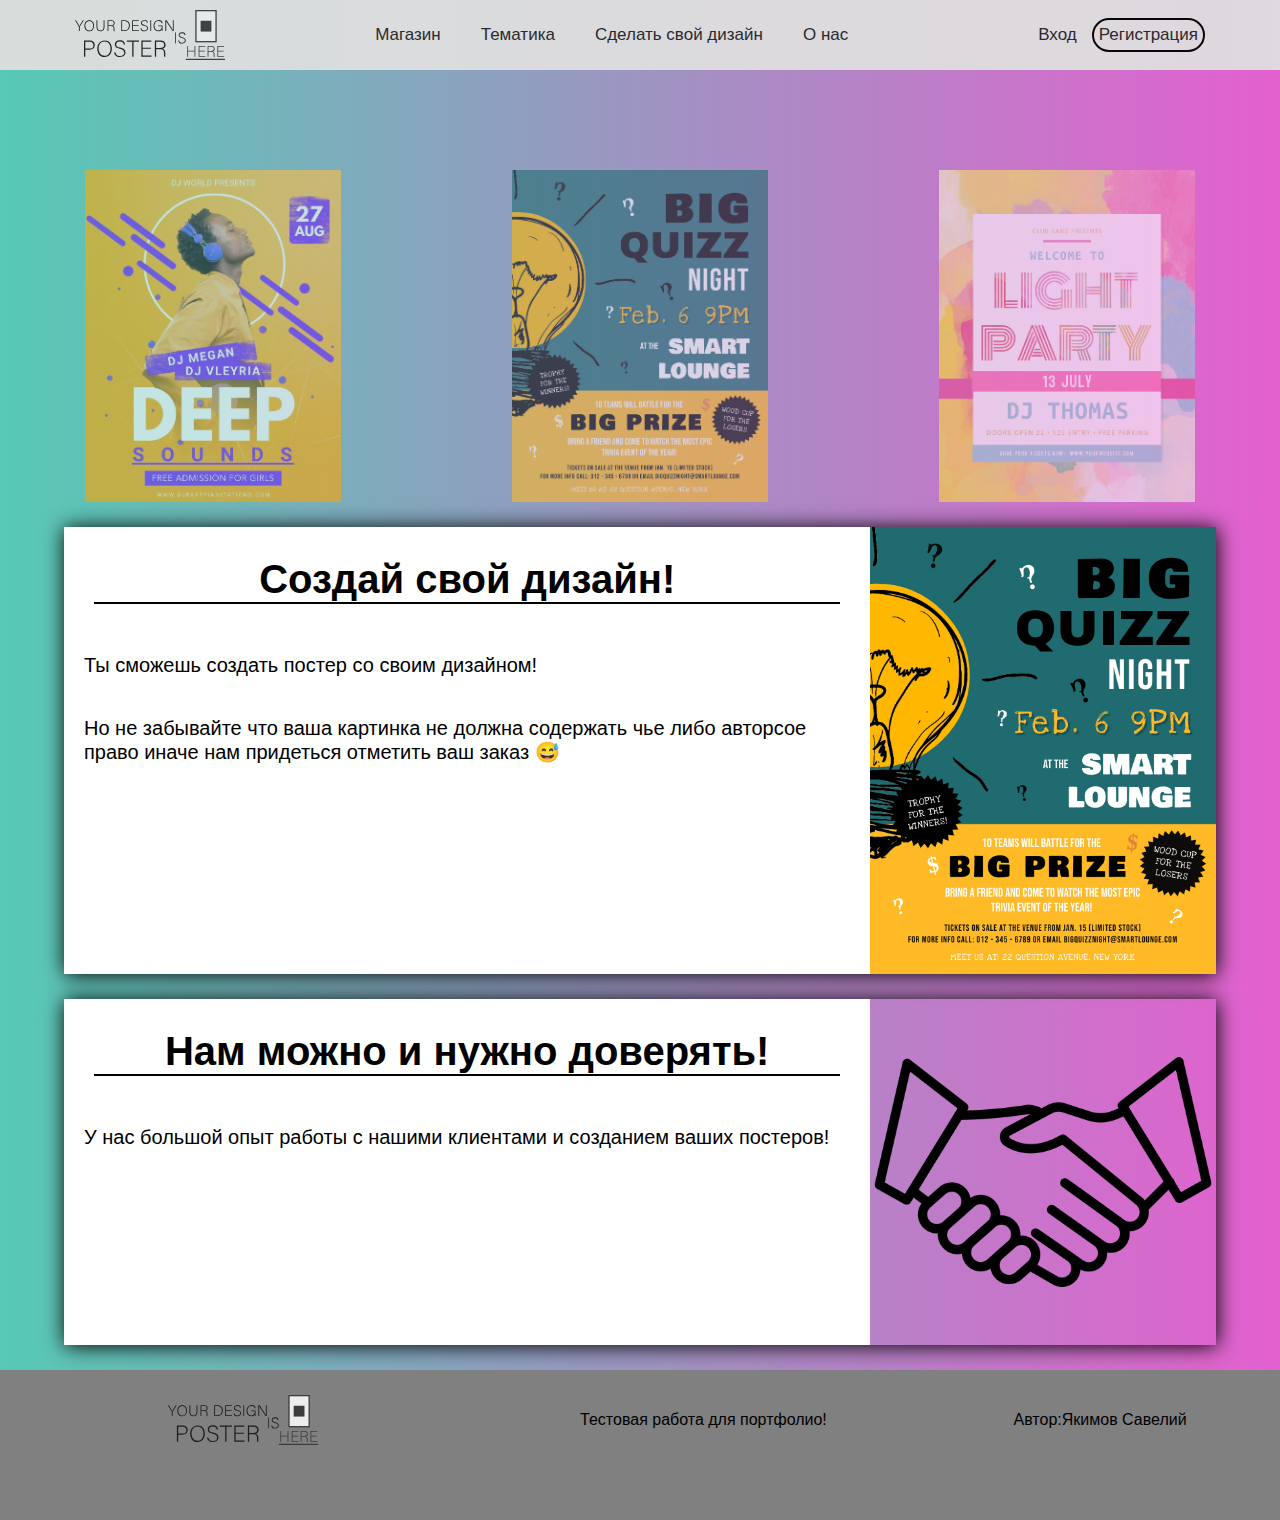
==== index.html @ 0626311f "relese" ====
<!DOCTYPE html>
<html lang="en">
<head>
    <meta charset="UTF-8">
    <meta http-equiv="X-UA-Compatible" content="IE=edge">
    <meta name="viewport" content="width=device-width, initial-scale=1.0">
    <title>Document</title>
    <link rel="stylesheet" href="./main.css">
    <link rel="stylesheet" href="./firstPage.css">
</head>
<body>
    <header>
        <img class="logo" src="./SVG/logo.svg" alt="">
        <nav class="nav">
            <a href="#" class="text-in-head"><p>Магазин</p></a>
            <a href="#" class="text-in-head"><p>Тематика</p></a>
            <a href="#" class="text-in-head"><p>Сделать свой дизайн</p></a>
            <a href="#" class="text-in-head"><p>О нас</p></a>
        </nav>
        <div class="reg">
            <a href="#" class="text-in-head"><p>Вход</p></a>
            <a href="#" class="text-in-head reg-button"><p>Регистрация</p></a>
        </div>
    </header>
    <main>
        <section>
            <div class="posters">
                <img class="pic pic-one" src="./img/poster1.jpg" alt="">
                <img class="pic pic-two" src="./img/poster2.jpg" alt="">
                <img class="pic pic-three" src="./img/poster3.jpg" alt="">
            </div>
        </section>
        <section class="info">
            <div class="block-info">
                <h1 class="name-info">Создай свой дизайн!</h1>
                <p class="text-info">Ты сможешь создать постер со своим дизайном!</p>
                <p class="text-info">Но не забывайте что ваша картинка не должна содержать чье либо авторсое право иначе нам придеться отметить ваш заказ 😅</p>
            </div>
            <img src="./img/poster2.jpg" alt="">
        </section>
        <section class="info">
            <div class="block-info">
                <h1 class="name-info">Нам можно и нужно доверять!</h1>
                <p class="text-info">У нас большой опыт работы c нашими клиентами и созданием ваших постеров!</p>
            </div>
            <img src="./img/icon.png" alt="">
        </section>
        <footer>
            <div class="fot">
                <img class="logo" src="./SVG/logo.svg" alt="">
                <p>Тестовая работа для портфолио!</p>
                <p>Автор:Якимов Савелий</p>
            </div>
        </footer>
    </main>
</body>
</html>
---- main.css ----
*{
    margin: 0px;
    padding: 0px;
    transition: all 0.6s ease;
}
.logo{
    height: 50px;
}
p,h1,h2,h3{
    font-family: 'Lucida Sans', 'Lucida Sans Regular', 'Lucida Grande', 'Lucida Sans Unicode', Geneva, Verdana, sans-serif;
}
body{
    background: rgb(87,201,181);
    background: linear-gradient(90deg, rgba(87,201,181,1) 0%, rgba(228,96,207,1) 100%, rgba(0,212,255,1) 100%);
    max-width: 1408px;
    margin: auto;
    box-shadow: 1px 1px 20px;
}
header{
    opacity: 95%;
    z-index: 10000;
    height: 70px;
    width: 100%;
    background-color: rgb(223, 223, 223);
}
header,.nav,.reg{
    display: flex;
    justify-content: space-around;
    align-items: center;
}
.reg-button{
    margin-left: 15px;
    padding: 5px;
    text-align: center;
    border-radius: 20px;
    border: 2px solid black;
}
.reg-button:hover{
    background-color: white;
    color: black;
    border: 0;
    box-shadow: 1px 1px 7px;
}
.nav :not(last-child){
    padding-right: 20px;
}
.text-in-head{
    font-size: 17px;
    font-family: 'Lucida Sans', 'Lucida Sans Regular', 'Lucida Grande', 'Lucida Sans Unicode', Geneva, Verdana, sans-serif;
    color: rgb(37, 37, 37);
    text-decoration: none;
}
.nav .text-in-head:hover{
    transform: translateY(-5px);
    color: rgb(19, 19, 19);
}
footer{
    width: 100%;
    height: 150px;
    background-color: grey;
}
.fot{
    padding-top: 25px;
    display: flex;
    justify-content: space-around;
    align-items: center;
}
.fot img{
    width: 300px;
}
@media screen and (max-width: 1028px) and (min-width: 800px){
    footer{
        height: 100px;
    }
    .nav :not(last-child){
        padding-right: 10px;
    }
    .logo{
        height: 30px;
    }
    footer p{
        font-size: 15px;
    }
}
@media screen and (max-width: 800px){
    footer{
        height: 80px;
    }
    .nav :not(last-child){
        padding-right: 5px;
    }
    .logo{
        height: 20px;
    }
    footer p{
        font-size: 10px;
    }
}
---- firstPage.css ----
.pic{
    z-index: 1;
    width: 20%;
    opacity: 60%;
}
.pic:hover{
    transform: translateY(-5px);
    opacity: 100%;
    z-index: 10;
}
.posters{
    padding-top: 100px;
    display: flex;
    justify-content: space-around;
}
.info{
    font-size: 20px;
    display: flex;
    box-shadow: 1px 1px 20px;
    width: 90%;
    margin: auto;
    margin-top: 25px;
    margin-bottom: 25px;
}
.block-info{
    background-color: white;
    width: 70%;
}
.name-info{
    margin: 30px;
    text-align: center;
    border-bottom: 2px solid black;
}
.text-info{
    padding: 20px;
    text-align:left;
}
.info .block-info{
    width: 70%;
}
.info img{
    width: 30%;
}
@media screen and (max-width: 1028px) and (min-width: 800px){
    .text-in-head{
        font-size: 12px;
    }
    .name-info{
        margin: 20px;
    }
    .text-info{
        padding: 15px;
    }
    .info{
        font-size: 15px;
    }
}
@media screen and (max-width: 800px){
    .text-in-head{
        font-size: 8px;
    }
    .name-info{
        margin: 10px;
    }
    .text-info{
        padding: 5px;
    }
    .info{
        font-size: 10px;
    }
}
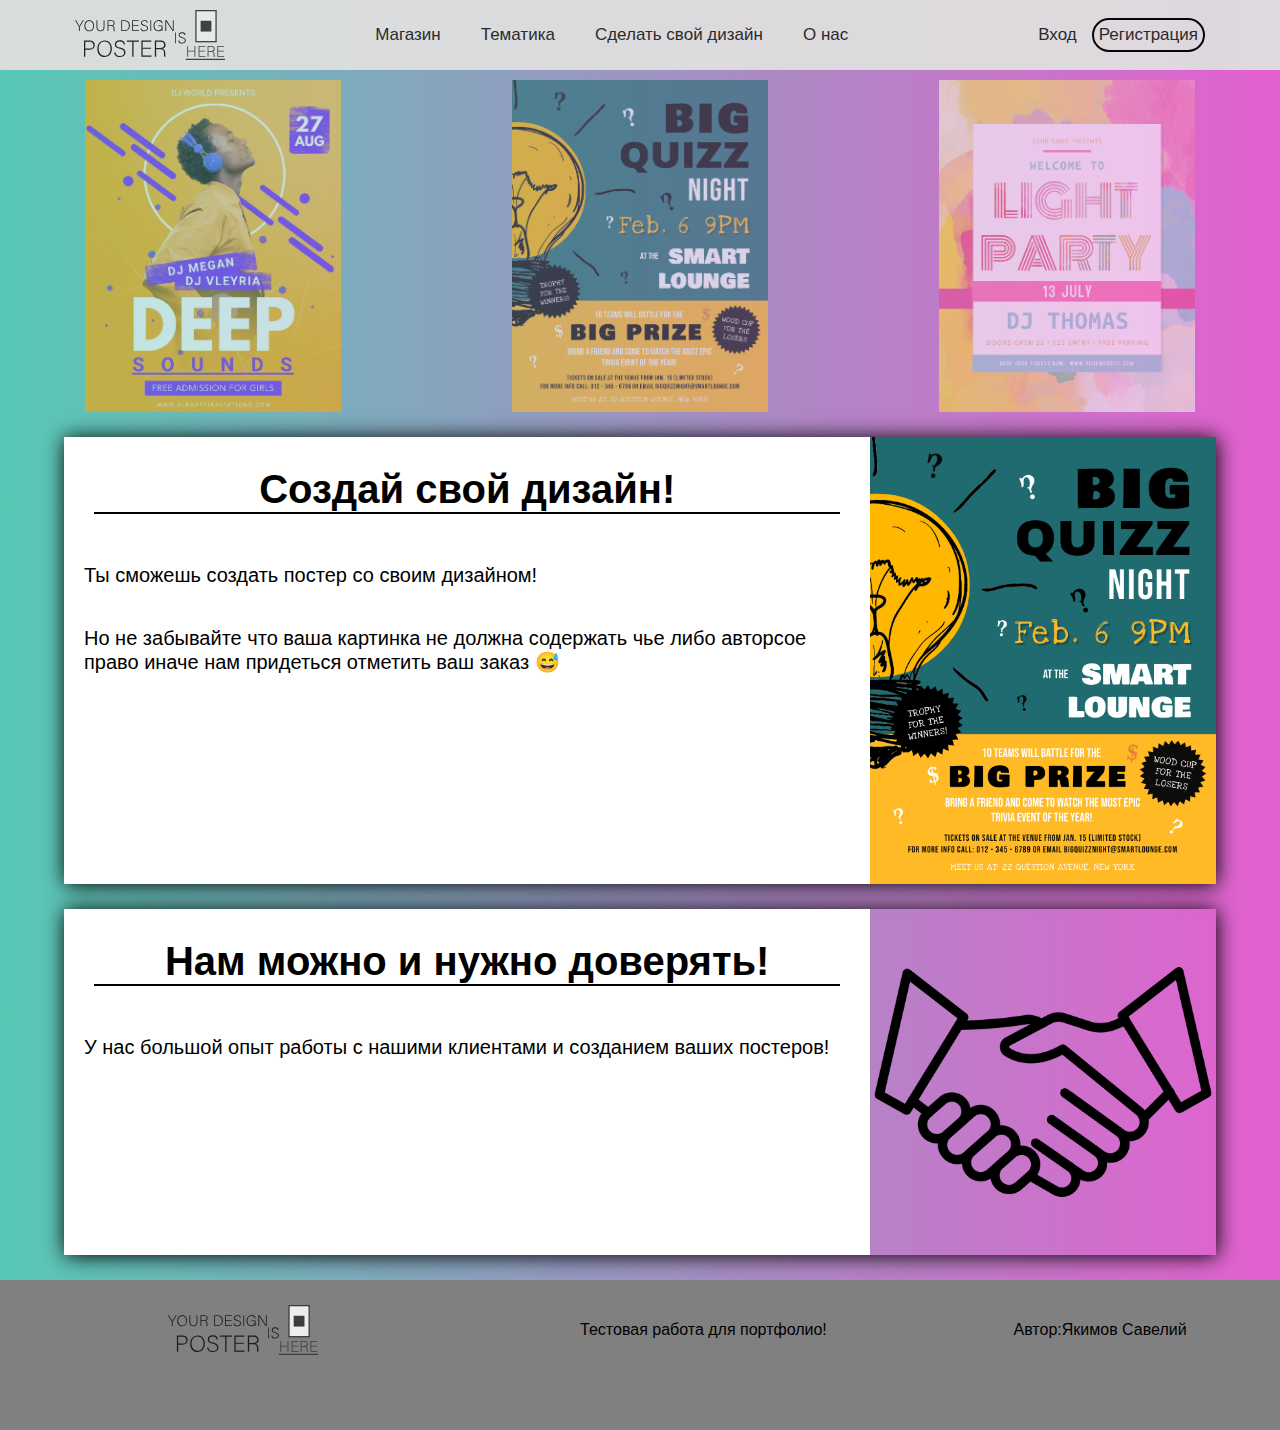
==== commit f41952ec: "relese" ====
--- a/index.html
+++ b/index.html
@@ -45,13 +45,13 @@
             </div>
             <img src="./img/icon.png" alt="">
         </section>
-        <footer>
-            <div class="fot">
-                <img class="logo" src="./SVG/logo.svg" alt="">
-                <p>Тестовая работа для портфолио!</p>
-                <p>Автор:Якимов Савелий</p>
-            </div>
-        </footer>
     </main>
+    <footer>
+        <div class="fot">
+            <img class="logo" src="./SVG/logo.svg" alt="">
+            <p>Тестовая работа для портфолио!</p>
+            <p>Автор:Якимов Савелий</p>
+        </div>
+    </footer>
 </body>
 </html>--- a/main.css
+++ b/main.css
@@ -82,7 +82,7 @@
         font-size: 15px;
     }
 }
-@media screen and (max-width: 800px){
+@media screen and (max-width: 800px) and (min-width: 600px){
     footer{
         height: 80px;
     }
@@ -96,4 +96,19 @@
         font-size: 10px;
     }
 }
+@media screen and (max-width: 600px){
+    footer{
+        height: 60px;
+    }
+    .nav :not(last-child){
+        padding-right: 3px;
+    }
+    .logo{
+        height: 20px;
+    }
+    footer p{
+        font-size: 8px;
+    }
+}
 
+
--- a/firstPage.css
+++ b/firstPage.css
@@ -9,7 +9,7 @@
     z-index: 10;
 }
 .posters{
-    padding-top: 100px;
+    padding-top: 10px;
     display: flex;
     justify-content: space-around;
 }
@@ -55,7 +55,7 @@
         font-size: 15px;
     }
 }
-@media screen and (max-width: 800px){
+@media screen and (max-width: 800px) and (min-width: 600px){
     .text-in-head{
         font-size: 8px;
     }
@@ -68,4 +68,18 @@
     .info{
         font-size: 10px;
     }
-}+}
+@media screen and (max-width: 600px){
+    .text-in-head{
+        font-size: 6px;
+    }
+    .name-info{
+        margin: 8px;
+    }
+    .text-info{
+        padding: 4px;
+    }
+    .info{
+        font-size: 8px;
+    }
+}
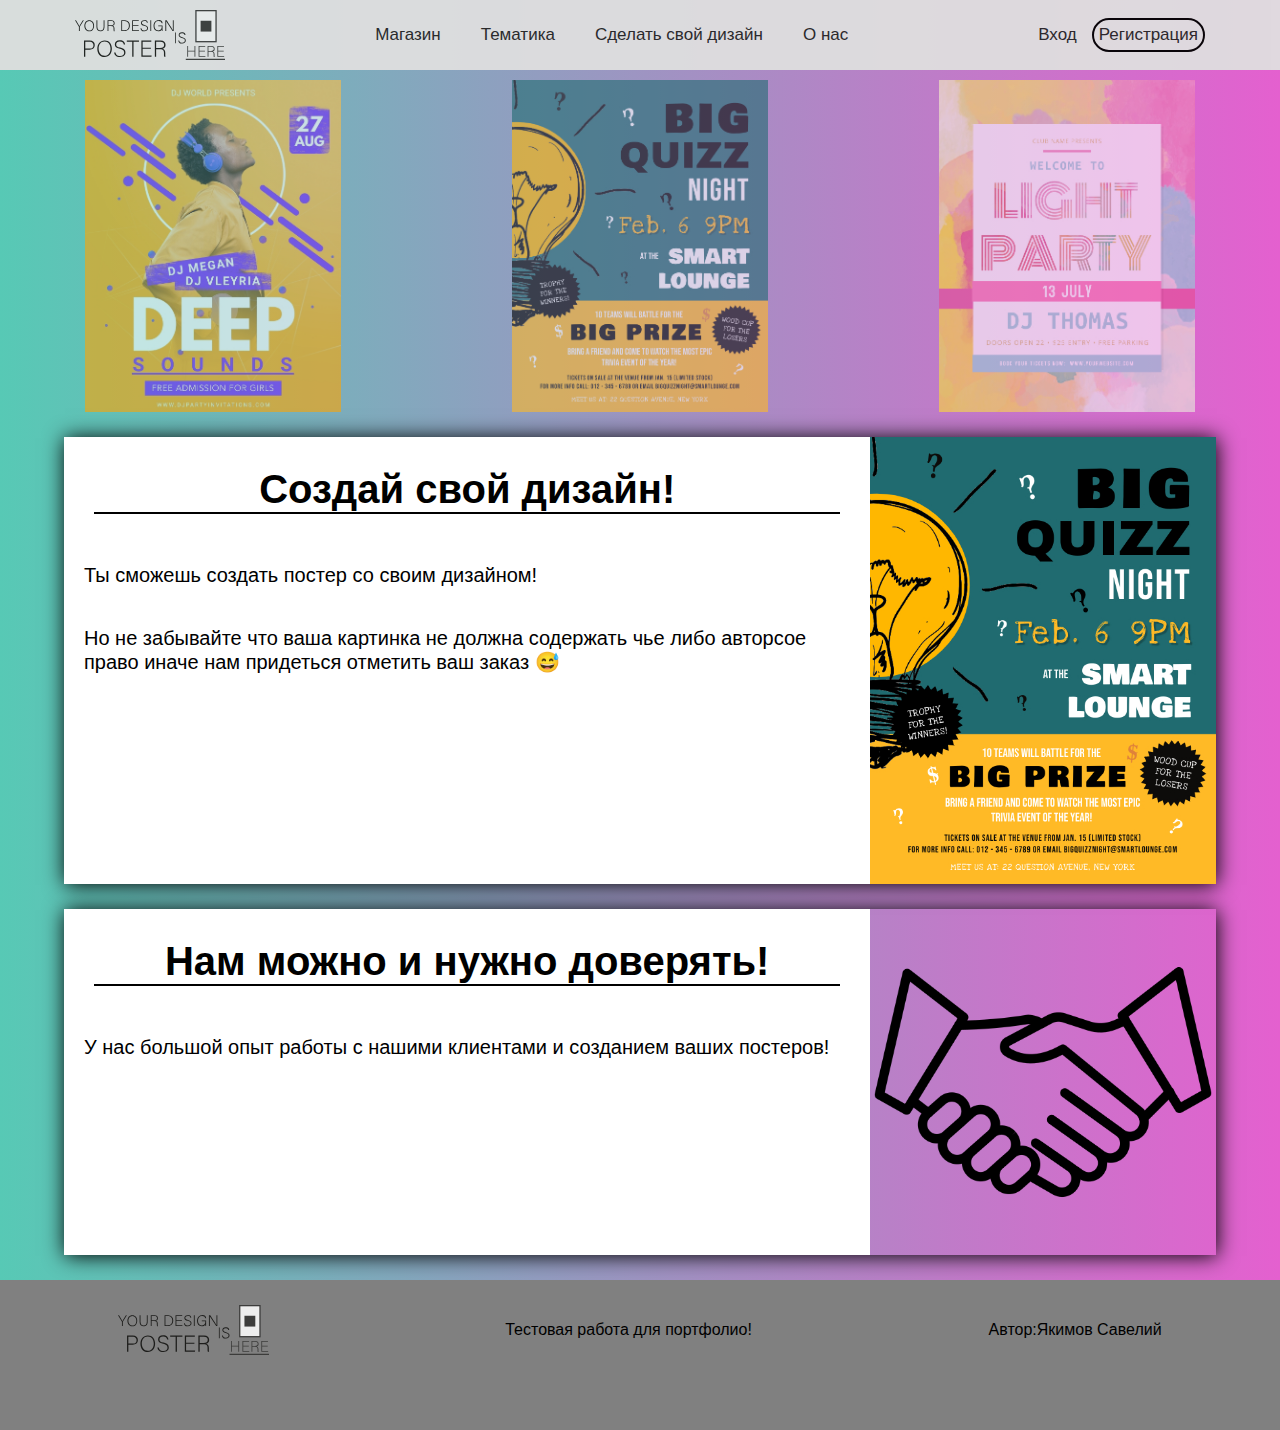
==== commit c660e36a: "relese" ====
--- a/index.html
+++ b/index.html
@@ -53,5 +53,6 @@
             <p>Автор:Якимов Савелий</p>
         </div>
     </footer>
+    <script src="./JS/main.js"></script>
 </body>
 </html>--- a/main.css
+++ b/main.css
@@ -65,9 +65,6 @@
     justify-content: space-around;
     align-items: center;
 }
-.fot img{
-    width: 300px;
-}
 @media screen and (max-width: 1028px) and (min-width: 800px){
     footer{
         height: 100px;
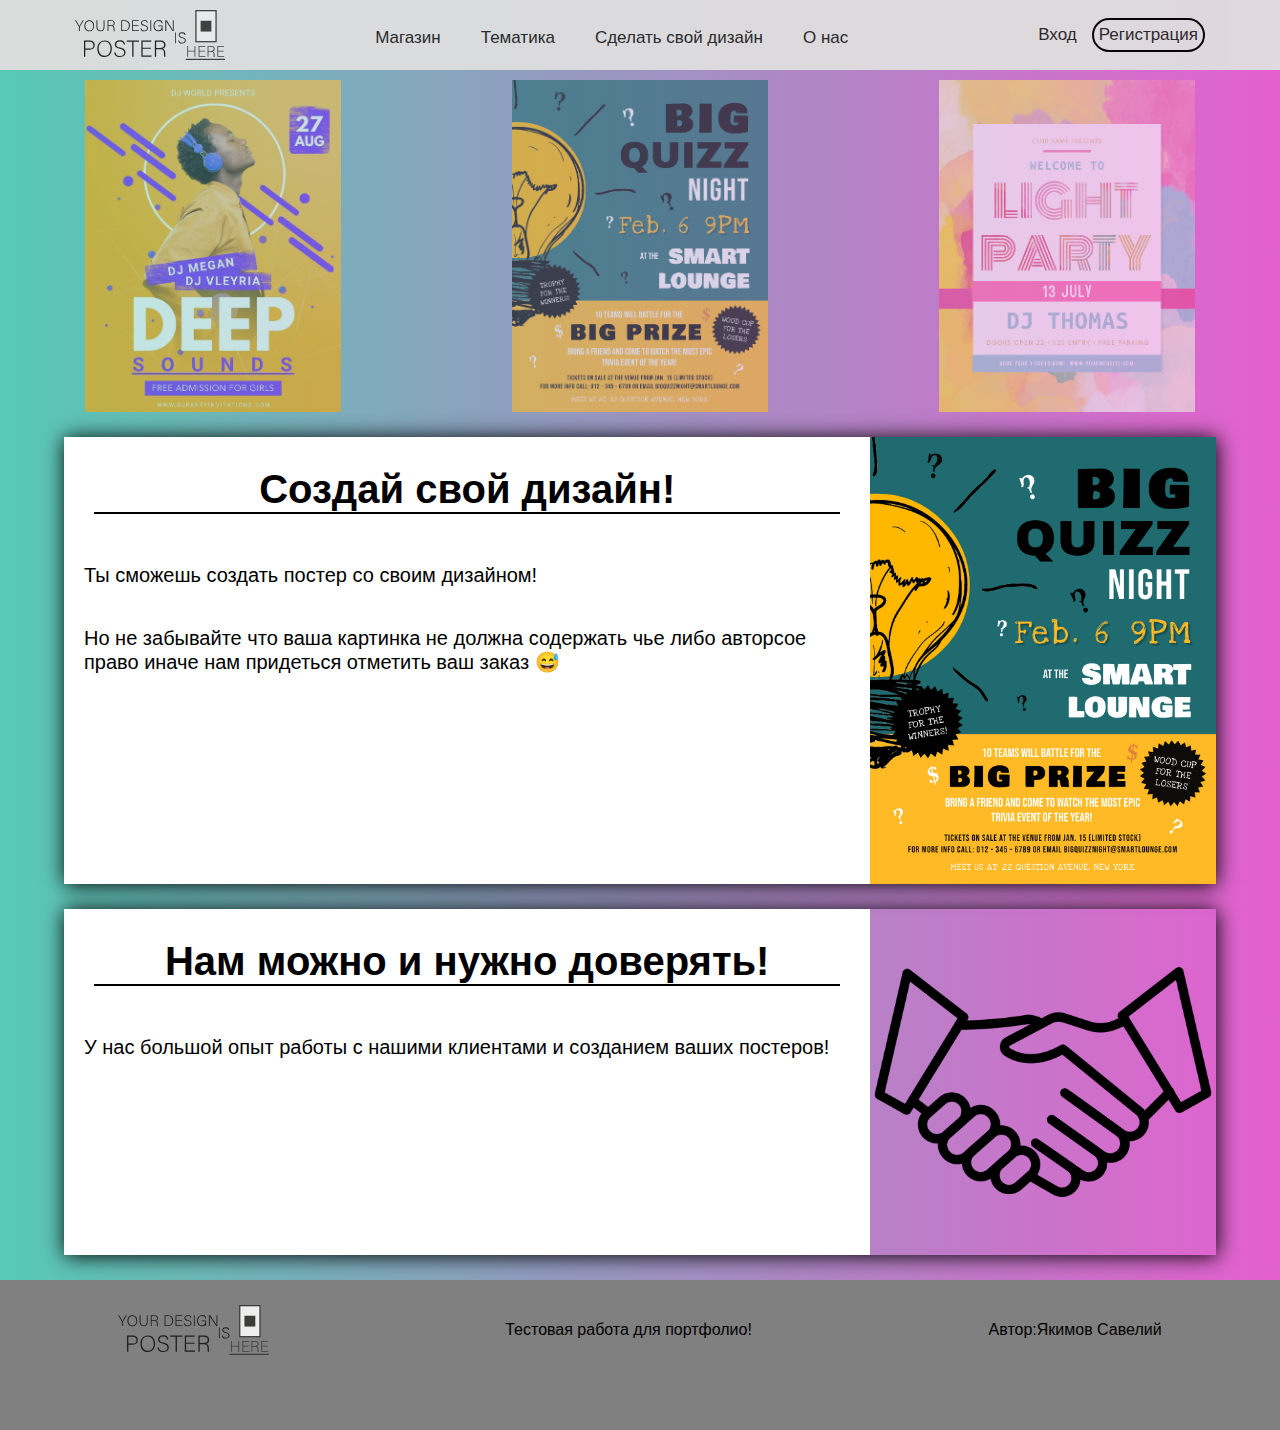
==== commit ae62b6c3: "s" ====
--- a/index.html
+++ b/index.html
@@ -11,11 +11,13 @@
 <body>
     <header>
         <img class="logo" src="./SVG/logo.svg" alt="">
-        <nav class="nav">
-            <a href="#" class="text-in-head"><p>Магазин</p></a>
-            <a href="#" class="text-in-head"><p>Тематика</p></a>
-            <a href="#" class="text-in-head"><p>Сделать свой дизайн</p></a>
-            <a href="#" class="text-in-head"><p>О нас</p></a>
+        <nav>
+            <ul class="nav">
+                <li><a href="#" class="text-in-head"><p>Магазин</p></a></li>
+                <li><a href="#" class="text-in-head"><p>Тематика</p></a></li>
+                <li><a href="#" class="text-in-head"><p>Сделать свой дизайн</p></a></li>
+                <li><a href="#" class="text-in-head"><p>О нас</p></a></li>
+            </ul>
         </nav>
         <div class="reg">
             <a href="#" class="text-in-head"><p>Вход</p></a>
--- a/main.css
+++ b/main.css
@@ -24,6 +24,7 @@
     background-color: rgb(223, 223, 223);
 }
 header,.nav,.reg{
+    list-style:none;
     display: flex;
     justify-content: space-around;
     align-items: center;
@@ -43,6 +44,9 @@
 }
 .nav :not(last-child){
     padding-right: 20px;
+}
+.nav{
+    padding-top: 25px;
 }
 .text-in-head{
     font-size: 17px;
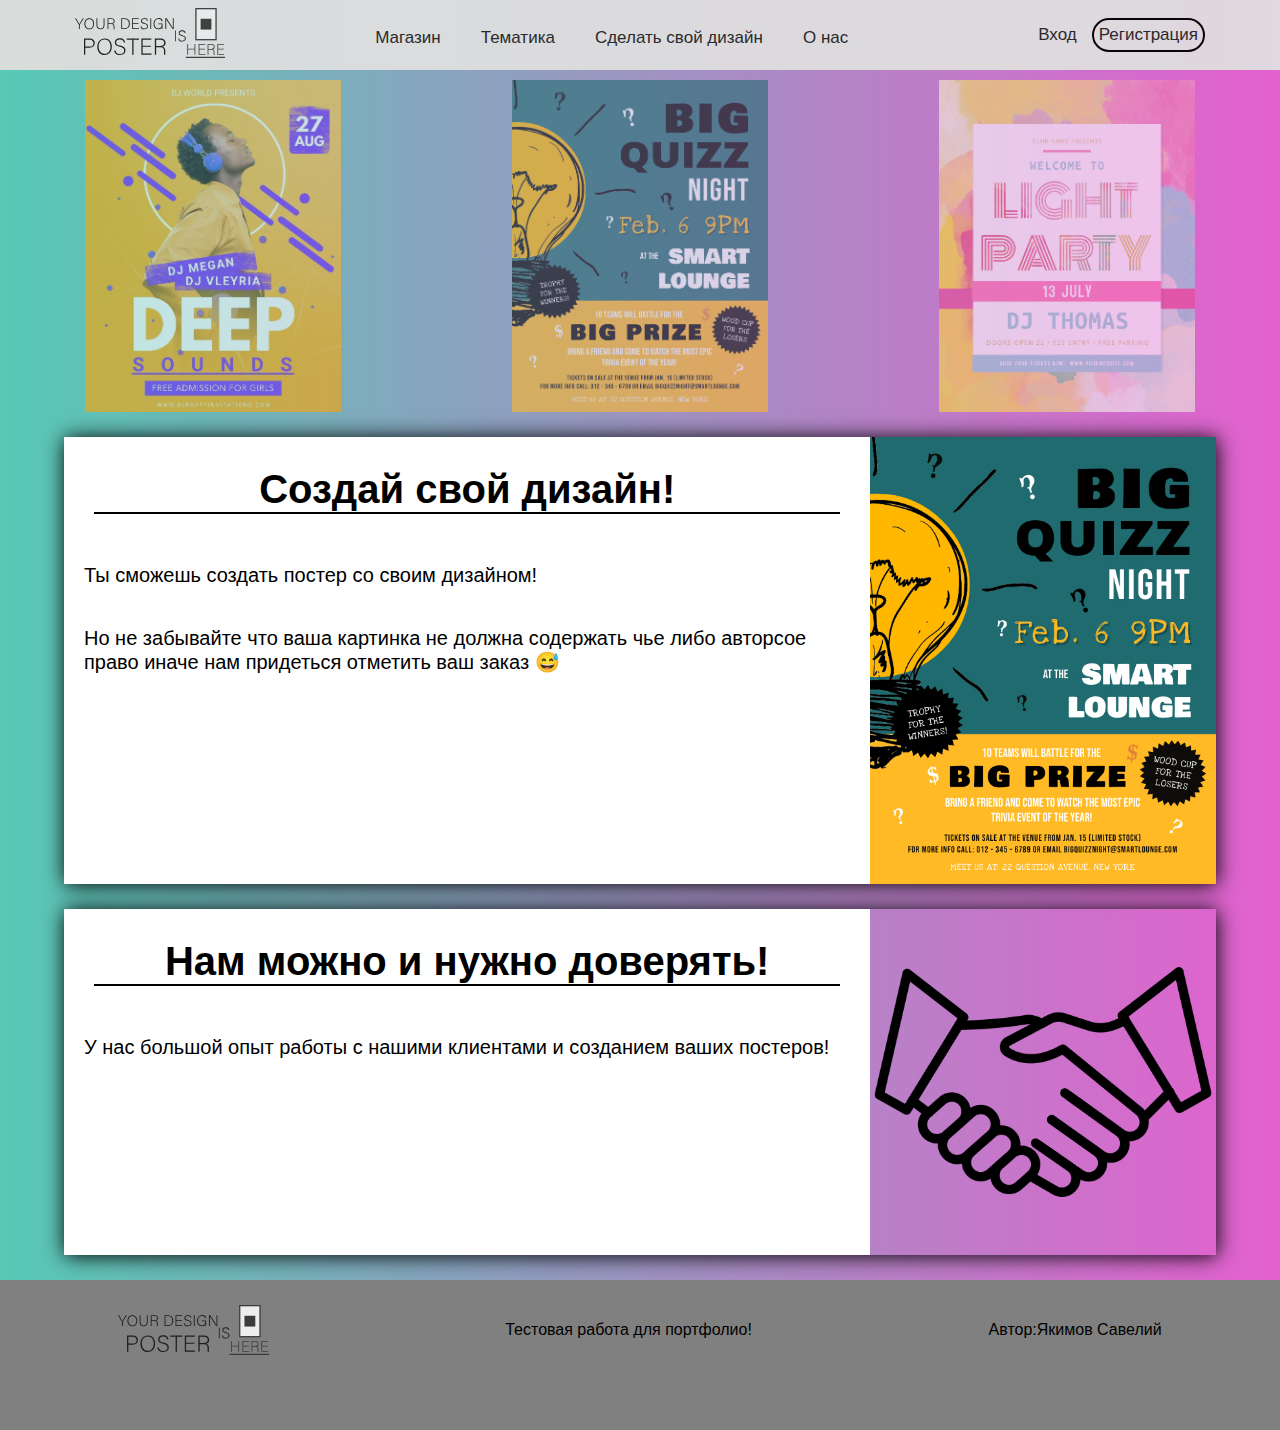
==== commit fdb4eafb: "s" ====
--- a/index.html
+++ b/index.html
@@ -4,16 +4,23 @@
     <meta charset="UTF-8">
     <meta http-equiv="X-UA-Compatible" content="IE=edge">
     <meta name="viewport" content="width=device-width, initial-scale=1.0">
-    <title>Document</title>
+    <title>Главная Страница</title>
     <link rel="stylesheet" href="./main.css">
     <link rel="stylesheet" href="./firstPage.css">
 </head>
 <body>
+    <div class="reg-main">
+        <div class="reg-table">
+
+        </div>
+    </div>
+    <div id="whiteBack">
+    </div>
     <header>
-        <img class="logo" src="./SVG/logo.svg" alt="">
+        <a href="./index.html"><img class="logo" src="./SVG/logo.svg" alt=""></a>
         <nav>
             <ul class="nav">
-                <li><a href="#" class="text-in-head"><p>Магазин</p></a></li>
+                <li><a href="./twoPage.html" class="text-in-head"><p>Магазин</p></a></li>
                 <li><a href="#" class="text-in-head"><p>Тематика</p></a></li>
                 <li><a href="#" class="text-in-head"><p>Сделать свой дизайн</p></a></li>
                 <li><a href="#" class="text-in-head"><p>О нас</p></a></li>
@@ -21,9 +28,10 @@
         </nav>
         <div class="reg">
             <a href="#" class="text-in-head"><p>Вход</p></a>
-            <a href="#" class="text-in-head reg-button"><p>Регистрация</p></a>
+            <a href="#" class="text-in-head reg-button" onclick="reg()"><p>Регистрация</p></a>
         </div>
     </header>
+
     <main>
         <section>
             <div class="posters">
--- a/main.css
+++ b/main.css
@@ -3,11 +3,69 @@
     padding: 0px;
     transition: all 0.6s ease;
 }
+.reg-table svg{
+    position: absolute;
+    right: 0px;
+    padding: 5px;
+    width: 50px;
+}
+.reg-obj,.reg-input{
+    height: 100%;
+}
+.reg-table svg:hover{
+    cursor: pointer;
+}
+.reg-table.active{
+    position: fixed;
+    background-color: white;
+    width: 600px;
+    height: 500px;
+    z-index: 100000;
+    top: 5%;
+    border-radius: 15px;
+    box-shadow: 1px 1px 7px;
+}
+.reg-input input{
+    border: 0px;
+    background-color: rgb(202, 202, 202);
+    padding: 10px;
+    border-radius: 10px;
+    width: 40%;
+    height: 5%;
+}
+.logo-reg{
+    width: 40%;
+}
+.reg-input input:active{
+    border: 0px;
+}
+.reg-input{
+    display: flex;
+    flex-wrap: wrap;
+    align-items: center;
+    flex-direction: column;
+}
+.reg-input input,.logo-reg{
+    margin-top: 50px;
+}
+.reg-main.active{
+    width: 600px;
+    margin: 0 auto;
+}
 .logo{
     height: 50px;
 }
 p,h1,h2,h3{
     font-family: 'Lucida Sans', 'Lucida Sans Regular', 'Lucida Grande', 'Lucida Sans Unicode', Geneva, Verdana, sans-serif;
+}
+.white-background{
+    position: fixed;
+    height: 100%;
+    width: 100%;
+    left: 0px;
+    background-color: white;
+    opacity: 60%;
+    z-index: 10000;
 }
 body{
     background: rgb(87,201,181);
@@ -48,16 +106,16 @@
 .nav{
     padding-top: 25px;
 }
+.nav li:hover{
+    transform: translateY(-5px);
+    color: rgb(19, 19, 19);
+}
 .text-in-head{
     font-size: 17px;
     font-family: 'Lucida Sans', 'Lucida Sans Regular', 'Lucida Grande', 'Lucida Sans Unicode', Geneva, Verdana, sans-serif;
     color: rgb(37, 37, 37);
     text-decoration: none;
 }
-.nav .text-in-head:hover{
-    transform: translateY(-5px);
-    color: rgb(19, 19, 19);
-}
 footer{
     width: 100%;
     height: 150px;
@@ -82,6 +140,16 @@
     footer p{
         font-size: 15px;
     }
+    .reg-table.active{
+        width: 400px;
+        height: 300px;
+    }
+    .reg-main.active{
+        width: 400px;
+    }
+    .reg-table svg{
+        width: 30px;
+    }
 }
 @media screen and (max-width: 800px) and (min-width: 600px){
     footer{
@@ -96,6 +164,16 @@
     footer p{
         font-size: 10px;
     }
+    .reg-table.active{
+        width: 400px;
+        height: 300px;
+    }
+    .reg-main.active{
+        width: 400px;
+    }
+    .reg-table svg{
+        width: 30px;
+    }
 }
 @media screen and (max-width: 600px){
     footer{
@@ -110,6 +188,16 @@
     footer p{
         font-size: 8px;
     }
+    .reg-table.active{
+        width: 350px;
+        height: 300px;
+    }
+    .reg-main.active{
+        width: 350px;
+    }
+    .reg-table svg{
+        width: 25px;
+    }
 }
 
 
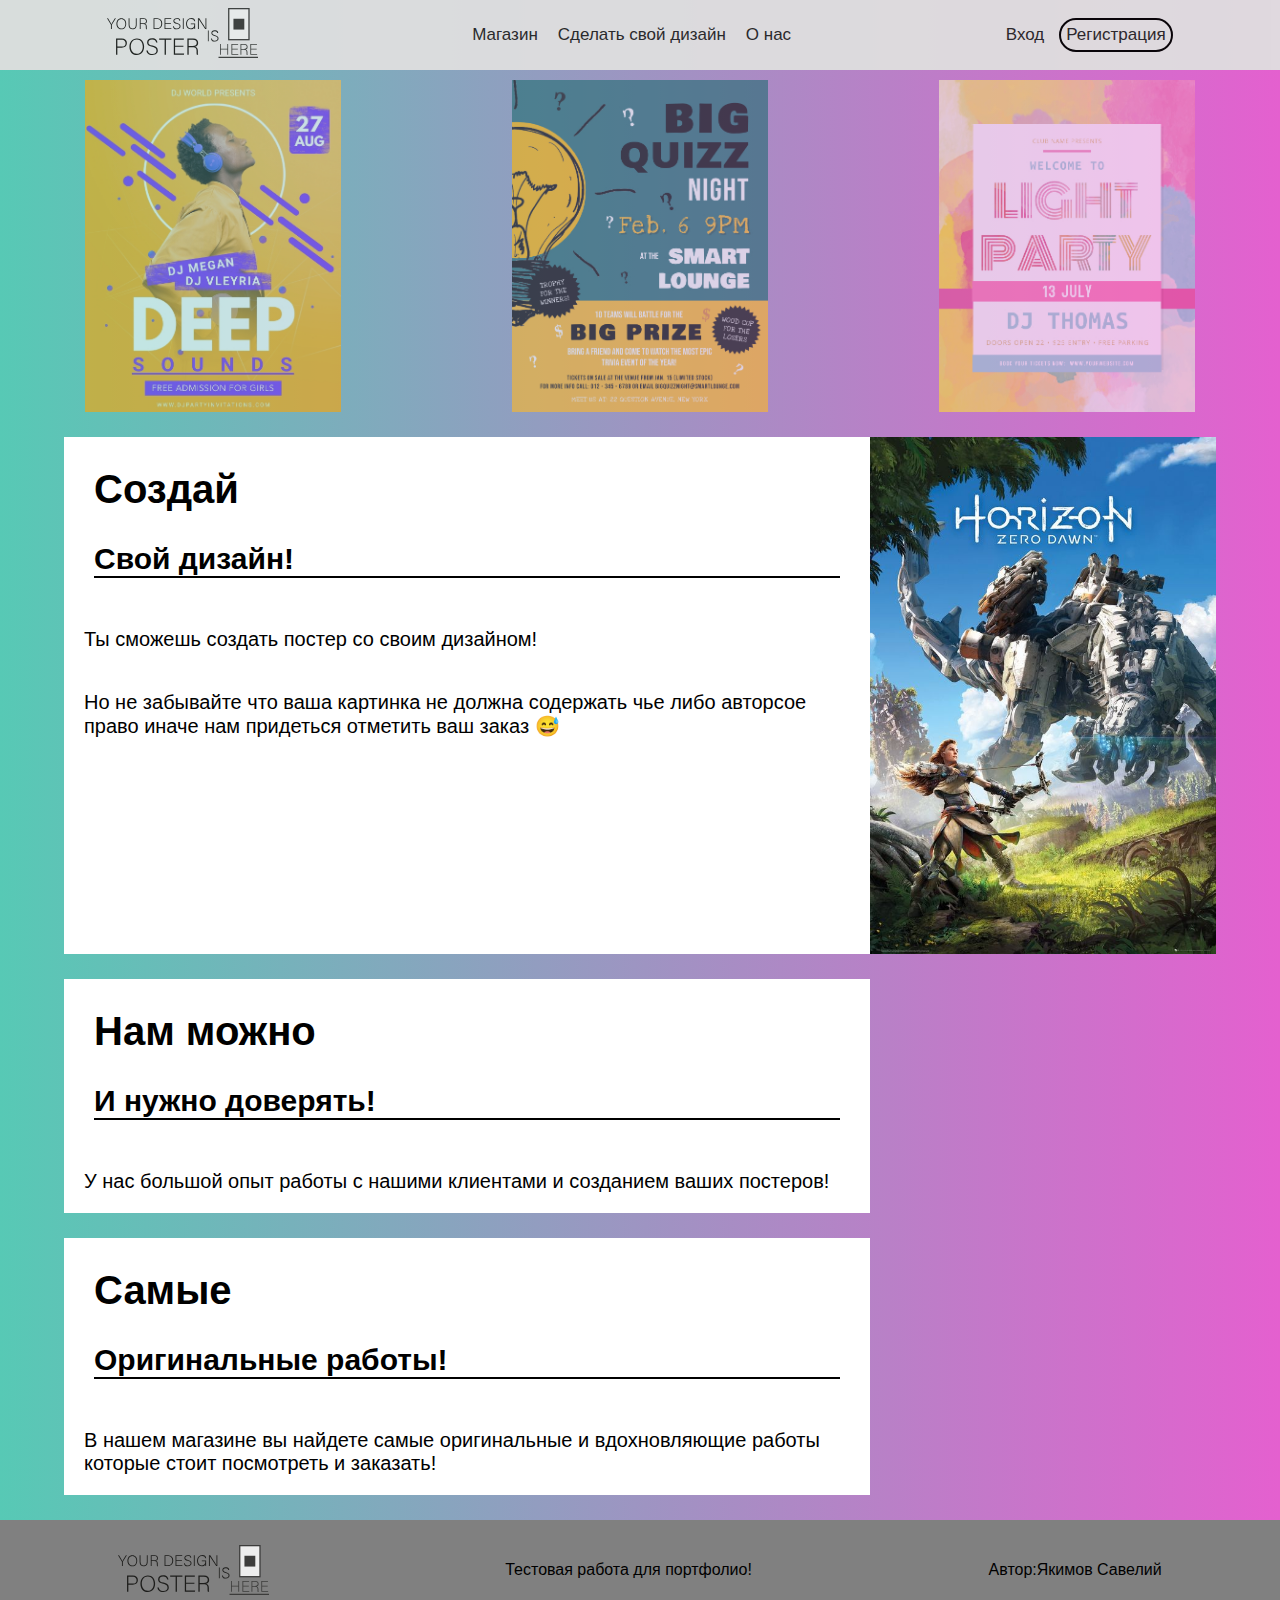
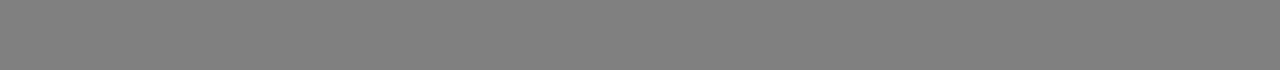
==== commit 7aa98c0b: "s" ====
--- a/index.html
+++ b/index.html
@@ -20,14 +20,13 @@
         <a href="./index.html"><img class="logo" src="./SVG/logo.svg" alt=""></a>
         <nav>
             <ul class="nav">
-                <li><a href="./twoPage.html" class="text-in-head"><p>Магазин</p></a></li>
-                <li><a href="#" class="text-in-head"><p>Тематика</p></a></li>
-                <li><a href="#" class="text-in-head"><p>Сделать свой дизайн</p></a></li>
-                <li><a href="#" class="text-in-head"><p>О нас</p></a></li>
+                <li><a href="./twoPage.html" class="text-in-head"><p class="text-head-pad top-head">Магазин</p></a></li>
+                <li><a href="#" class="text-in-head"><p class="text-head-pad top-head">Сделать свой дизайн</p></a></li>
+                <li><a href="#" class="text-in-head"><p class="top-head">О нас</p></a></li>
             </ul>
         </nav>
         <div class="reg">
-            <a href="#" class="text-in-head"><p>Вход</p></a>
+            <a href="./login.html" class="text-in-head"><p>Вход</p></a>
             <a href="#" class="text-in-head reg-button" onclick="reg()"><p>Регистрация</p></a>
         </div>
     </header>
@@ -42,18 +41,26 @@
         </section>
         <section class="info">
             <div class="block-info">
-                <h1 class="name-info">Создай свой дизайн!</h1>
+                <h1 class="name-info">Создай</h1>
+                <h2 class="name-info down">Свой дизайн!</h2>
                 <p class="text-info">Ты сможешь создать постер со своим дизайном!</p>
                 <p class="text-info">Но не забывайте что ваша картинка не должна содержать чье либо авторсое право иначе нам придеться отметить ваш заказ 😅</p>
             </div>
-            <img src="./img/poster2.jpg" alt="">
+            <img src="./img/poster4.jpg" alt="">
         </section>
         <section class="info">
             <div class="block-info">
-                <h1 class="name-info">Нам можно и нужно доверять!</h1>
+                <h1 class="name-info">Нам можно</h1>
+                <h2 class="name-info down">И нужно доверять!</h2>
                 <p class="text-info">У нас большой опыт работы c нашими клиентами и созданием ваших постеров!</p>
             </div>
-            <img src="./img/icon.png" alt="">
+        </section>
+        <section class="info">
+            <div class="block-info">
+                <h1 class="name-info">Самые</h1>
+                <h2 class="name-info down">Оригинальные работы!</h2>
+                <p class="text-info">В нашем магазине вы найдете самые оригинальные и вдохновляющие работы которые стоит посмотреть и заказать!</p>
+            </div>
         </section>
     </main>
     <footer>
--- a/main.css
+++ b/main.css
@@ -1,7 +1,7 @@
 *{
     margin: 0px;
     padding: 0px;
-    transition: all 0.6s ease;
+    transition: transform 0.6s ease;
 }
 .reg-table svg{
     position: absolute;
@@ -45,8 +45,21 @@
     align-items: center;
     flex-direction: column;
 }
-.reg-input input,.logo-reg{
+.reg-input input,.logo-reg,.reg-butcom{
     margin-top: 50px;
+}
+.reg-butcom{
+    font-family: 'Lucida Sans', 'Lucida Sans Regular', 'Lucida Grande', 'Lucida Sans Unicode', Geneva, Verdana, sans-serif;
+    border: 0px;
+    padding: 10px;
+    background-color:rgb(202, 202, 202) ;
+    border-radius: 15px;
+}
+.reg-butcom:hover{
+    transition: all 0.6s ease;
+    cursor: pointer;
+    background-color: rgb(61, 61, 61);
+    color: white;
 }
 .reg-main.active{
     width: 600px;
@@ -95,18 +108,16 @@
     border: 2px solid black;
 }
 .reg-button:hover{
+    transition: all 0.6s ease;
     background-color: white;
     color: black;
     border: 0;
     box-shadow: 1px 1px 7px;
 }
-.nav :not(last-child){
+.text-head-pad{
     padding-right: 20px;
 }
-.nav{
-    padding-top: 25px;
-}
-.nav li:hover{
+.top-head:hover{
     transform: translateY(-5px);
     color: rgb(19, 19, 19);
 }
@@ -128,6 +139,9 @@
     align-items: center;
 }
 @media screen and (max-width: 1028px) and (min-width: 800px){
+    .text-in-head{
+        font-size: 12px;
+    }
     footer{
         height: 100px;
     }
@@ -142,7 +156,7 @@
     }
     .reg-table.active{
         width: 400px;
-        height: 300px;
+        height: 350px;
     }
     .reg-main.active{
         width: 400px;
@@ -150,8 +164,14 @@
     .reg-table svg{
         width: 30px;
     }
+    .reg-input input,.logo-reg,.reg-butcom{
+        margin-top: 30px;
+    }
 }
 @media screen and (max-width: 800px) and (min-width: 600px){
+    .text-in-head{
+        font-size: 8px;
+    }
     footer{
         height: 80px;
     }
@@ -174,8 +194,14 @@
     .reg-table svg{
         width: 30px;
     }
+    .reg-input input,.logo-reg,.reg-butcom{
+        margin-top: 25px;
+    }
 }
 @media screen and (max-width: 600px){
+    .text-in-head{
+        font-size: 6px;
+    }
     footer{
         height: 60px;
     }
@@ -198,6 +224,9 @@
     .reg-table svg{
         width: 25px;
     }
+    .reg-input input,.logo-reg,.reg-butcom{
+        margin-top: 20px;
+    }
 }
 
 
--- a/firstPage.css
+++ b/firstPage.css
@@ -4,6 +4,7 @@
     opacity: 60%;
 }
 .pic:hover{
+    transition: all 0.6s ease;
     transform: translateY(-5px);
     opacity: 100%;
     z-index: 10;
@@ -16,7 +17,6 @@
 .info{
     font-size: 20px;
     display: flex;
-    box-shadow: 1px 1px 20px;
     width: 90%;
     margin: auto;
     margin-top: 25px;
@@ -24,11 +24,12 @@
 }
 .block-info{
     background-color: white;
-    width: 70%;
 }
 .name-info{
     margin: 30px;
-    text-align: center;
+    text-align: left;
+}
+.name-info.down{
     border-bottom: 2px solid black;
 }
 .text-info{
@@ -42,9 +43,6 @@
     width: 30%;
 }
 @media screen and (max-width: 1028px) and (min-width: 800px){
-    .text-in-head{
-        font-size: 12px;
-    }
     .name-info{
         margin: 20px;
     }
@@ -56,9 +54,7 @@
     }
 }
 @media screen and (max-width: 800px) and (min-width: 600px){
-    .text-in-head{
-        font-size: 8px;
-    }
+    
     .name-info{
         margin: 10px;
     }
@@ -70,9 +66,7 @@
     }
 }
 @media screen and (max-width: 600px){
-    .text-in-head{
-        font-size: 6px;
-    }
+    
     .name-info{
         margin: 8px;
     }
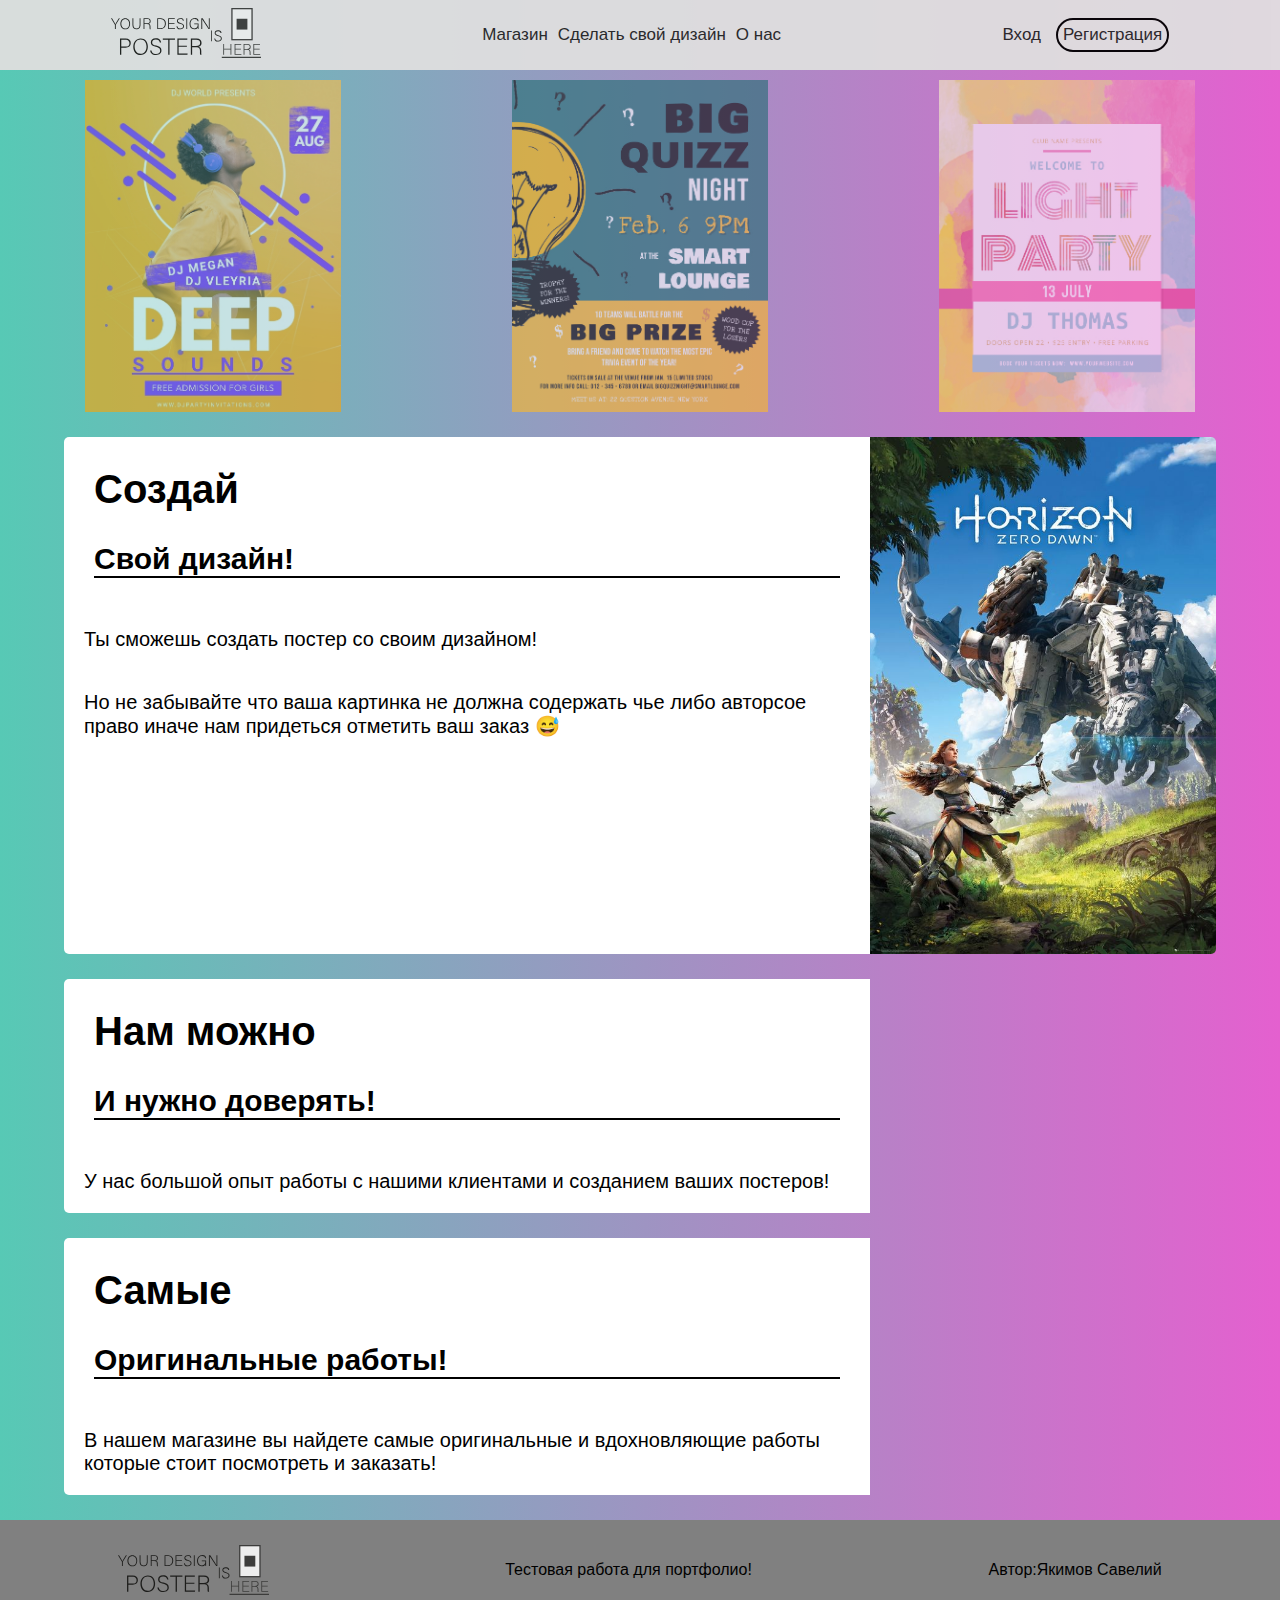
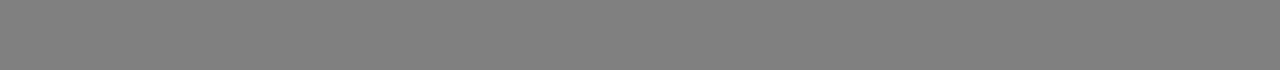
==== commit 51cabb05: "relese" ====
--- a/index.html
+++ b/index.html
@@ -21,8 +21,8 @@
         <nav>
             <ul class="nav">
                 <li><a href="./twoPage.html" class="text-in-head"><p class="text-head-pad top-head">Магазин</p></a></li>
-                <li><a href="#" class="text-in-head"><p class="text-head-pad top-head">Сделать свой дизайн</p></a></li>
-                <li><a href="#" class="text-in-head"><p class="top-head">О нас</p></a></li>
+                <li><a href="./createDesign.html" class="text-in-head"><p class="text-head-pad top-head">Сделать свой дизайн</p></a></li>
+                <li><a href="./AboutUs.html" class="text-in-head"><p class="top-head">О нас</p></a></li>
             </ul>
         </nav>
         <div class="reg">
--- a/main.css
+++ b/main.css
@@ -1,7 +1,7 @@
 *{
     margin: 0px;
     padding: 0px;
-    transition: transform 0.6s ease;
+    transition: all 0.6s ease;
 }
 .reg-table svg{
     position: absolute;
@@ -68,7 +68,7 @@
 .logo{
     height: 50px;
 }
-p,h1,h2,h3{
+p,h1,h2,h3,label{
     font-family: 'Lucida Sans', 'Lucida Sans Regular', 'Lucida Grande', 'Lucida Sans Unicode', Geneva, Verdana, sans-serif;
 }
 .white-background{
@@ -81,13 +81,13 @@
     z-index: 10000;
 }
 body{
-    background: rgb(87,201,181);
-    background: linear-gradient(90deg, rgba(87,201,181,1) 0%, rgba(228,96,207,1) 100%, rgba(0,212,255,1) 100%);
+    background: linear-gradient(90deg, rgba(87,201,181,1) 0%, rgba(228,96,207,1) 100%);
     max-width: 1408px;
     margin: auto;
     box-shadow: 1px 1px 20px;
 }
 header{
+    position: relative;
     opacity: 95%;
     z-index: 10000;
     height: 70px;
@@ -99,6 +99,9 @@
     display: flex;
     justify-content: space-around;
     align-items: center;
+}
+.nav li:not(:last-child){
+    padding-right: 10px;
 }
 .reg-button{
     margin-left: 15px;
@@ -114,9 +117,6 @@
     border: 0;
     box-shadow: 1px 1px 7px;
 }
-.text-head-pad{
-    padding-right: 20px;
-}
 .top-head:hover{
     transform: translateY(-5px);
     color: rgb(19, 19, 19);
@@ -138,6 +138,7 @@
     justify-content: space-around;
     align-items: center;
 }
+
 @media screen and (max-width: 1028px) and (min-width: 800px){
     .text-in-head{
         font-size: 12px;
@@ -145,9 +146,6 @@
     footer{
         height: 100px;
     }
-    .nav :not(last-child){
-        padding-right: 10px;
-    }
     .logo{
         height: 30px;
     }
@@ -170,16 +168,13 @@
 }
 @media screen and (max-width: 800px) and (min-width: 600px){
     .text-in-head{
-        font-size: 8px;
+        font-size: 10px;
     }
     footer{
         height: 80px;
     }
-    .nav :not(last-child){
-        padding-right: 5px;
-    }
     .logo{
-        height: 20px;
+        height: 30px;
     }
     footer p{
         font-size: 10px;
@@ -200,13 +195,10 @@
 }
 @media screen and (max-width: 600px){
     .text-in-head{
-        font-size: 6px;
+        font-size: 8px;
     }
     footer{
         height: 60px;
-    }
-    .nav :not(last-child){
-        padding-right: 3px;
     }
     .logo{
         height: 20px;
--- a/firstPage.css
+++ b/firstPage.css
@@ -24,6 +24,7 @@
 }
 .block-info{
     background-color: white;
+    border-radius: 5px 0px 0px 5px;
 }
 .name-info{
     margin: 30px;
@@ -41,6 +42,7 @@
 }
 .info img{
     width: 30%;
+    border-radius: 0px 5px 5px 0px;
 }
 @media screen and (max-width: 1028px) and (min-width: 800px){
     .name-info{
